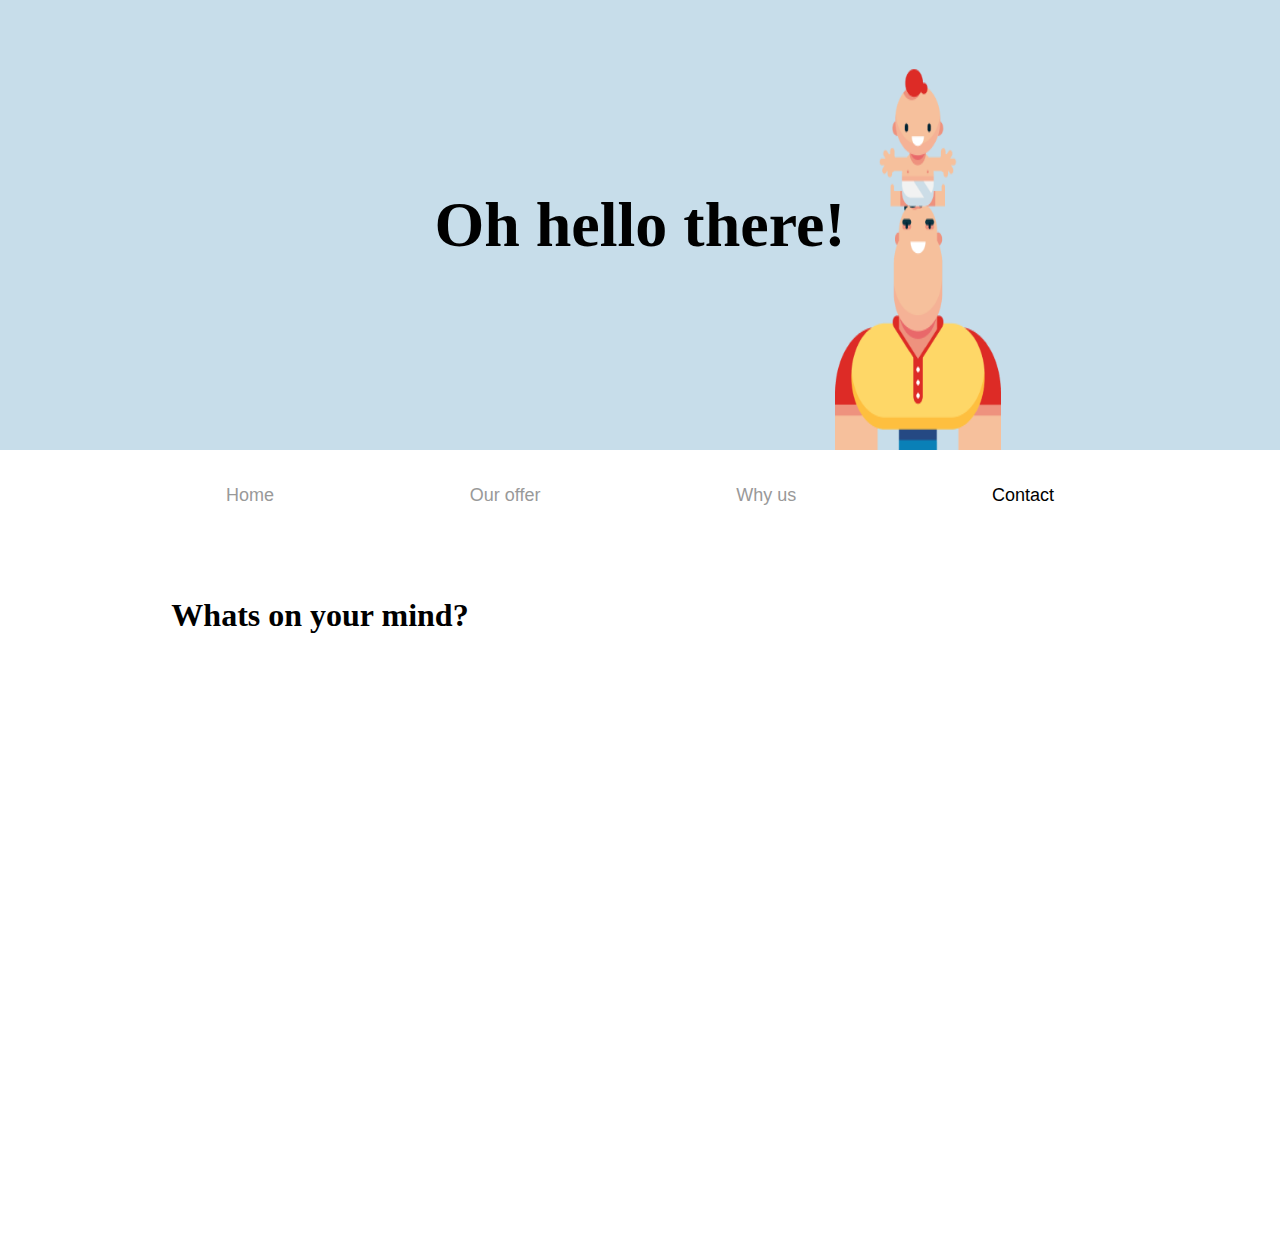
==== contact.html @ 6a0ef60d "Started on the contact page" ====
<!DOCTYPE html>
<html lang="en">
  <head>
    <meta charset="UTF-8" />
    <meta name="viewport" content="width=device-width, initial-scale=1.0" />
    <title>Document</title>
    <link rel="stylesheet" href="css/contact-style.css" />
  </head>
  <body>
    <header>
      <h1>Oh hello there!</h1>
    </header>
    <nav>
      <a href="#">Home</a>
      <a href="#">Our offer</a>
      <a href="#">Why us</a>
      <a class="active" href="contact.html">Contact</a>
    </nav>
    <section class="message-area">
      <article class="message-area-item">
        <h1>Whats on your mind?</h1>
      </article>
      <article class="message-area-item">
        <form action="submit"></form>
      </article>
    </section>
  </body>
</html>
---- css/contact-style.css ----
html body {
  margin: 0;
  padding: 0;
}

body {
  display: grid;
  grid-template-areas:
    "header"
    "nav"
    "form"
    "map"
    "footer";
}

header {
  display: flex;
  justify-content: center;
  align-items: center;
  height: 50vh;

  grid-area: header;

  background-image: url(assets/man-baby.png);
  background-position: 75% 100%;
  background-size: 13% 85%;
  background-repeat: no-repeat;
  background-color: #c7ddea;
}

header > h1 {
  color: black;
  font-family: "Frank Ruhl Libre", serif;
  font-size: 4rem;
}

nav {
  display: flex;
  flex-direction: row;
  grid-area: nav;
  height: 10vh;
  justify-content: space-around;
  align-items: center;
  padding-left: 10%;
  padding-right: 10%;
}

nav a {
  text-decoration: none;
  font-family: "Fira Sans", sans-serif;
  font-size: 18px;
  color: rgb(153, 153, 153);
}

nav > .active {
  color: black;
}

.message-area {
  display: flex;
  flex-direction: row;
  justify-content: center;
  align-items: center;

  grid-area: form;

  height: 80vh;
}

.message-area-item {
  height: 90%;
  width: 50%;
  text-align: center;
  justify-self: center;
  align-self: center;
}
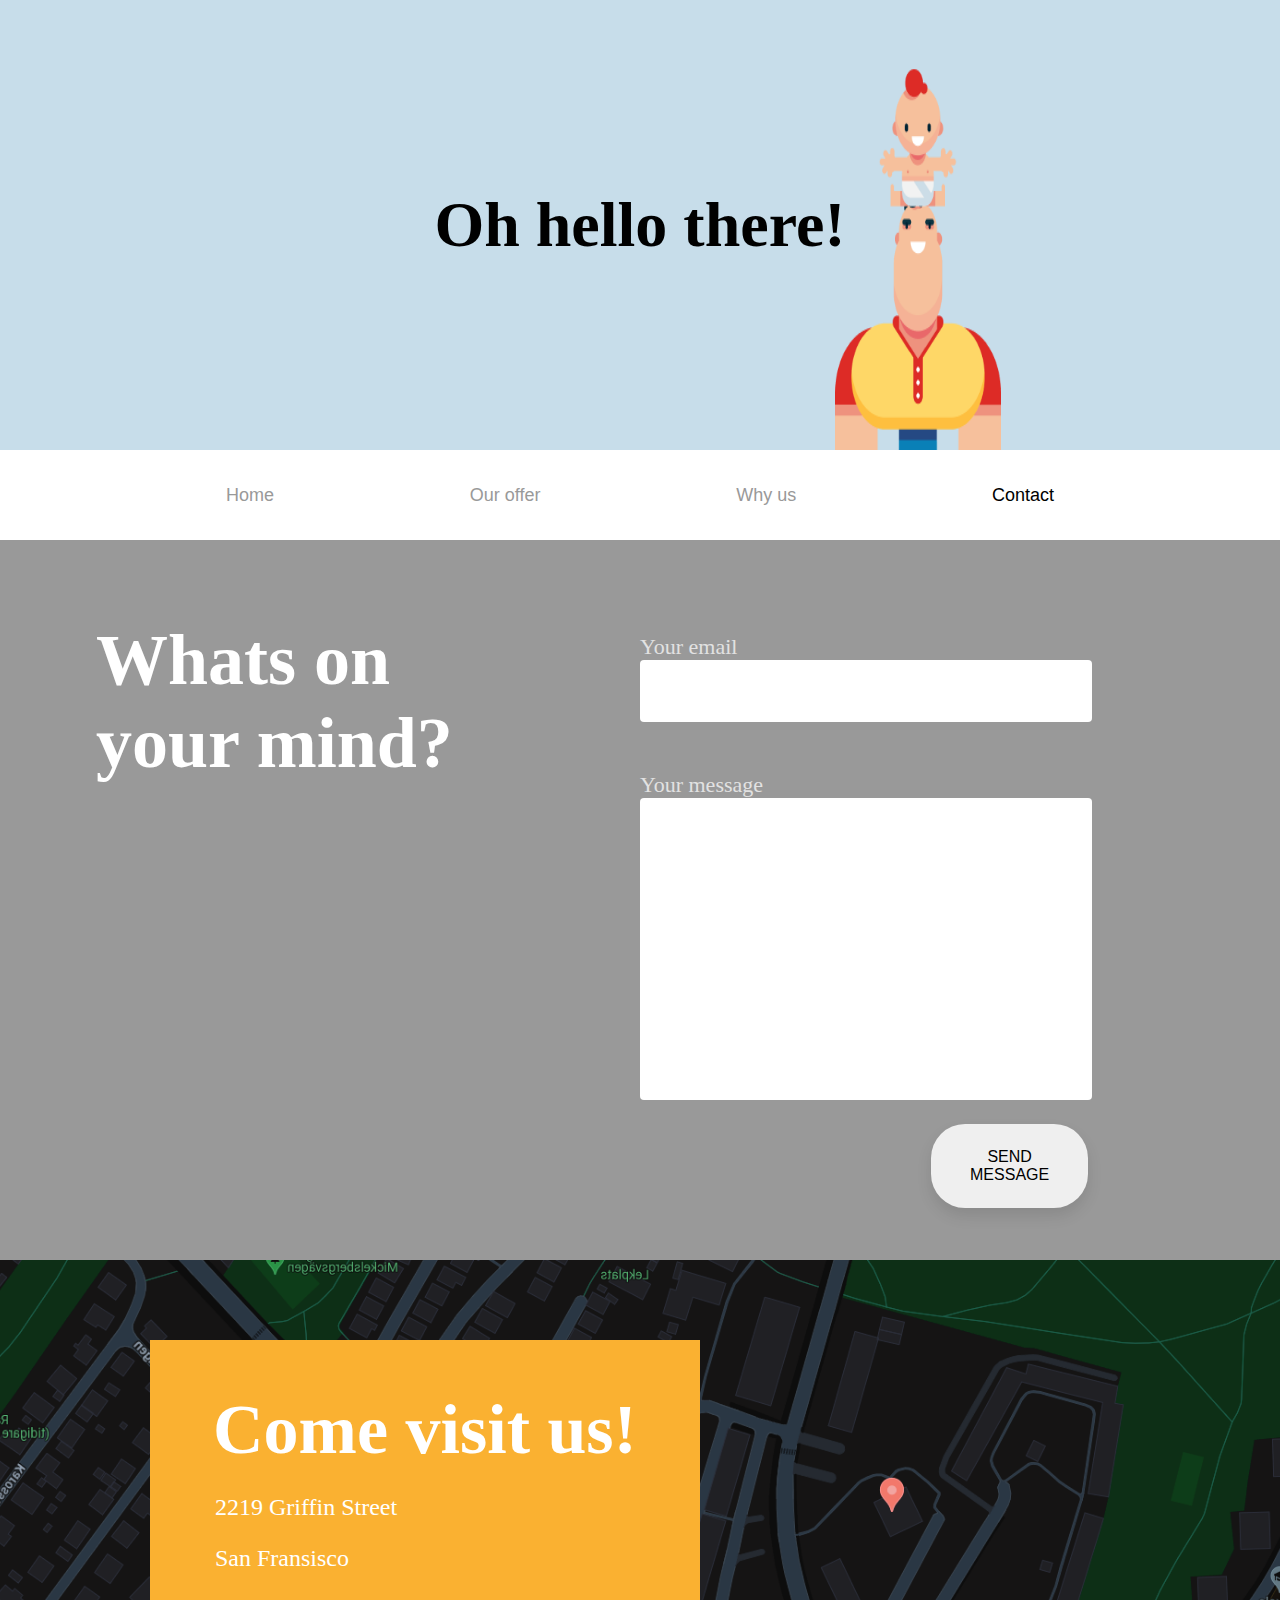
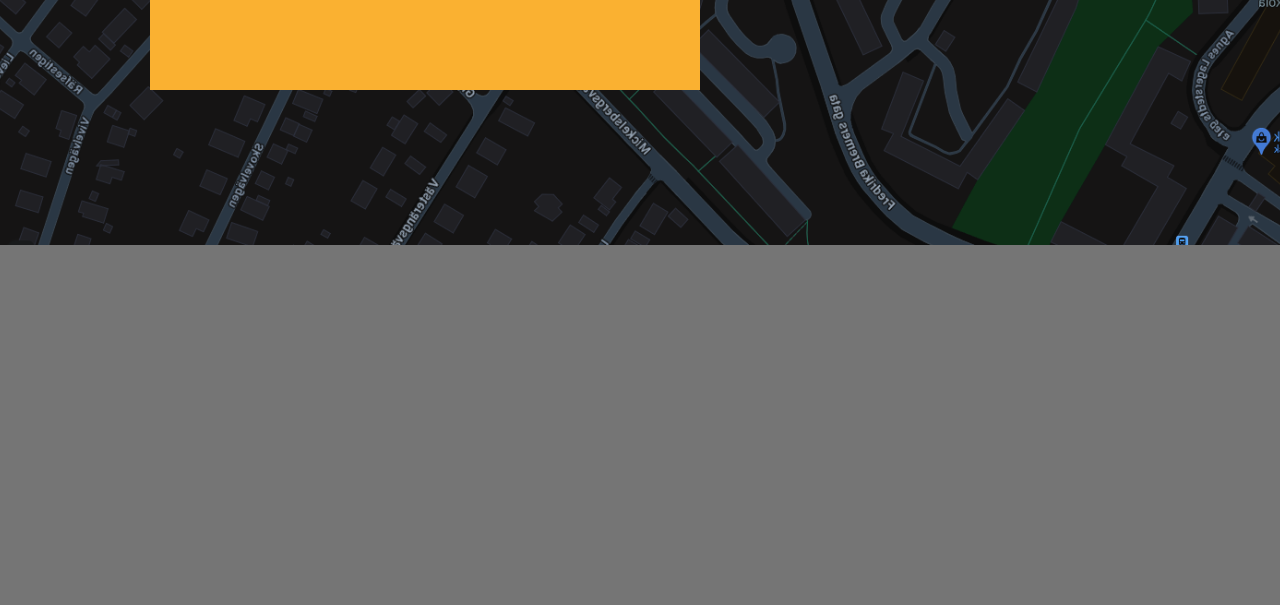
==== commit f97ddfa4: "finished styling to contact page. TODO: Add fonts" ====
--- a/contact.html
+++ b/contact.html
@@ -21,8 +21,22 @@
         <h1>Whats on your mind?</h1>
       </article>
       <article class="message-area-item">
-        <form action="submit"></form>
+        <form action="submit" class="message-form">
+          <label for="email" class="label-email">Your email</label>
+          <input type="text" class="input-email" />
+          <label for="message" class="label-message">Your message</label>
+          <input type="text" class="input-message" />
+          <button>SEND MESSAGE</button>
+        </form>
       </article>
     </section>
+    <div class="visit-us">
+      <div class="address">
+        <h1>Come visit us!</h1>
+        <p>2219 Griffin Street</p>
+        <p>San Fransisco</p>
+      </div>
+    </div>
+    <footer></footer>
   </body>
 </html>
--- a/css/contact-style.css
+++ b/css/contact-style.css
@@ -63,14 +63,100 @@
   align-items: center;
 
   grid-area: form;
-
+  background-color: rgb(153, 153, 153);
   height: 80vh;
 }
 
 .message-area-item {
   height: 90%;
   width: 50%;
-  text-align: center;
+  text-align: left;
   justify-self: center;
   align-self: center;
+  margin-bottom: 150px;
+  margin-top: 75px;
 }
+
+.message-area-item > h1 {
+  font-size: 72px;
+  color: white;
+  margin-left: 15%;
+  margin-right: 15%;
+  margin-top: 80px;
+}
+
+.message-area-item > form {
+  display: flex;
+  flex-direction: column;
+  margin-top: 95px;
+  width: 70%;
+}
+
+.message-area-item > form > label {
+  color: rgb(226, 226, 226);
+  font-size: 22px;
+}
+
+.message-area-item > form > .input-email {
+  width: 100%;
+  height: 60px;
+  font-size: 38px;
+  border-radius: 4px;
+  border: none;
+  margin-bottom: 50px;
+}
+
+.message-area-item > form > .input-message {
+  border-radius: 4px;
+  width: 100%;
+  height: 300px;
+  font-size: 38px;
+  border: none;
+}
+
+.message-area-item > form > button {
+  padding: 1.5rem;
+  width: 35%;
+  border-radius: 34px;
+  margin-top: 1.5rem;
+  border: none;
+  box-shadow: 0px 8px 15px rgba(0, 0, 0, 0.1);
+  align-self: flex-end;
+  font-size: 1rem;
+}
+
+.visit-us {
+  height: 65vh;
+  background-image: url(assets/map-background.png);
+  background-repeat: no-repeat;
+  background-position: bottom;
+  background-size: cover;
+}
+
+.visit-us > .address {
+  margin-top: 80px;
+  margin-left: 150px;
+  width: 550px;
+  height: 300px;
+  background-color: #fab131;
+  padding-top: 50px;
+}
+
+.visit-us > .address > h1 {
+  color: white;
+  font-size: 70px;
+  text-align: center;
+  margin-bottom: 16px;
+  margin-top: 0px;
+}
+
+.visit-us > .address > p {
+  color: white;
+  font-size: 24px;
+  padding-left: 65px;
+}
+
+footer {
+  height: 40vh;
+  background-color: #757575;
+}
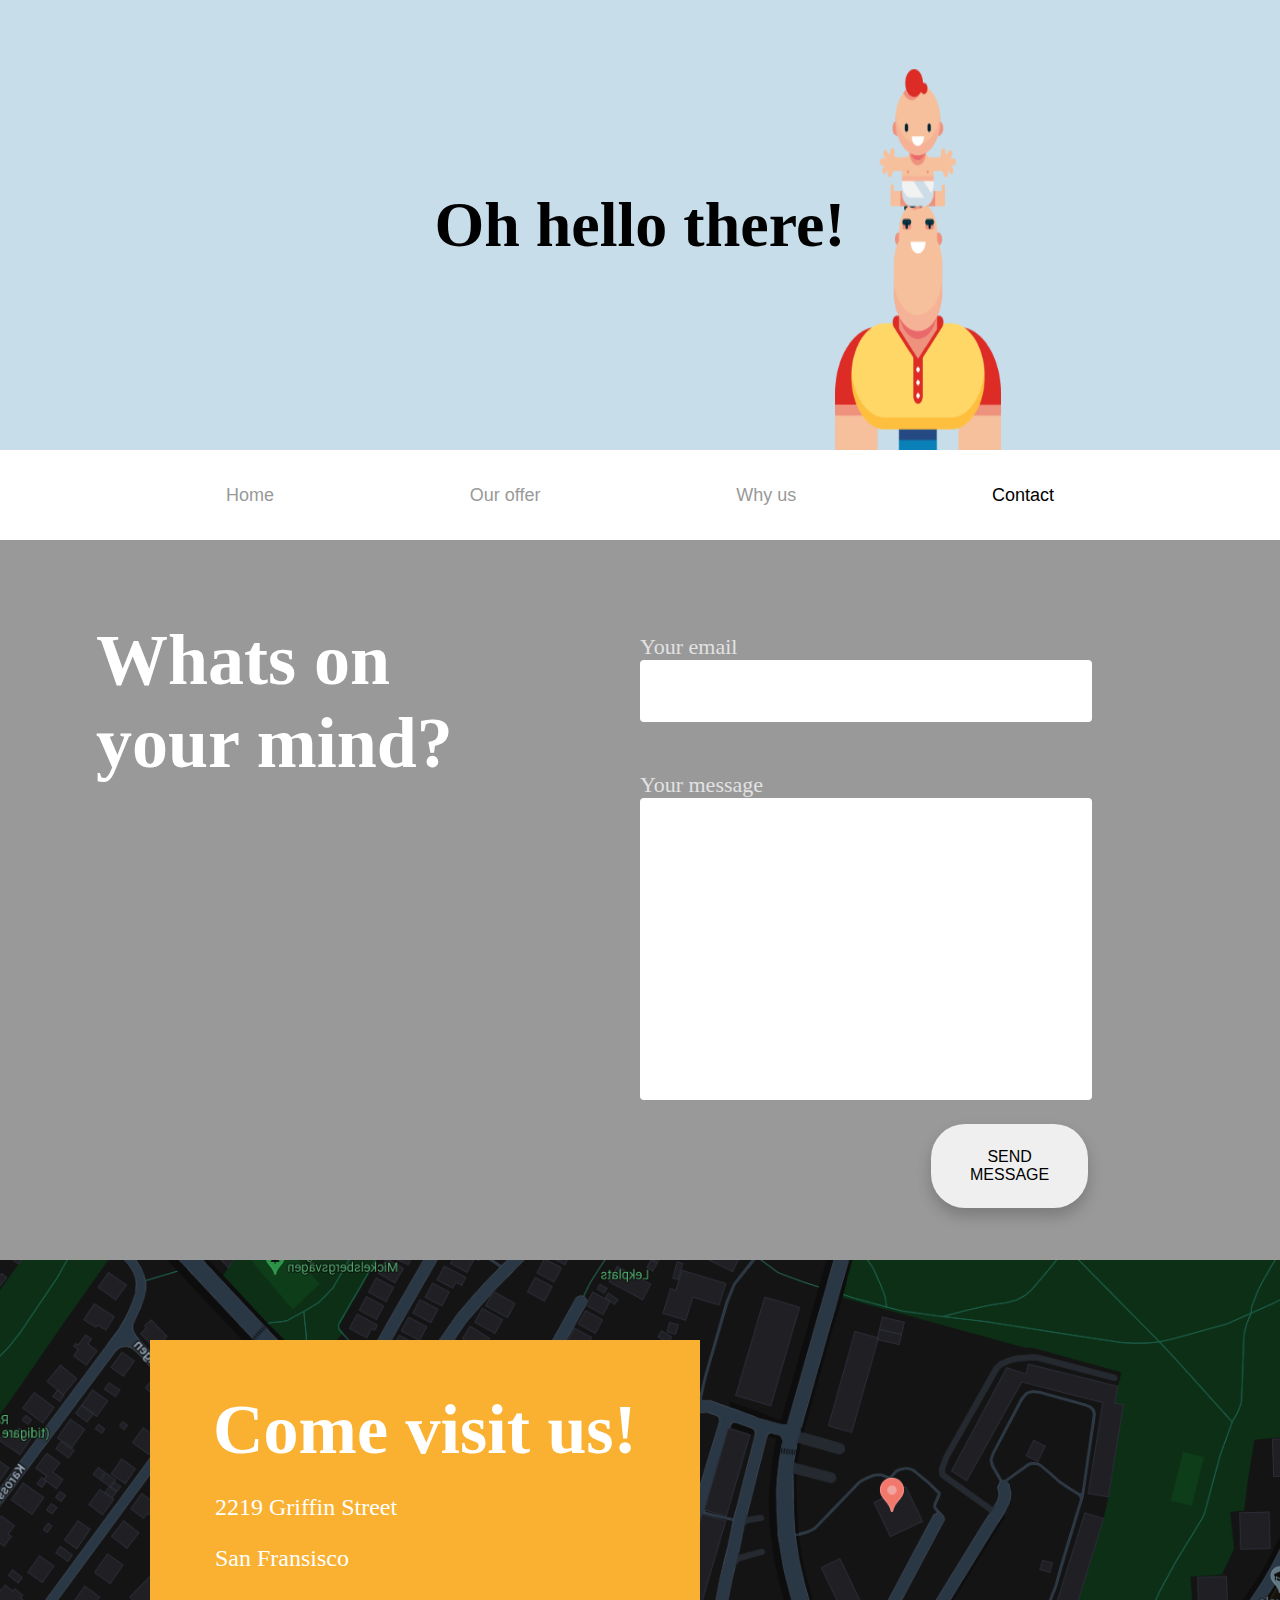
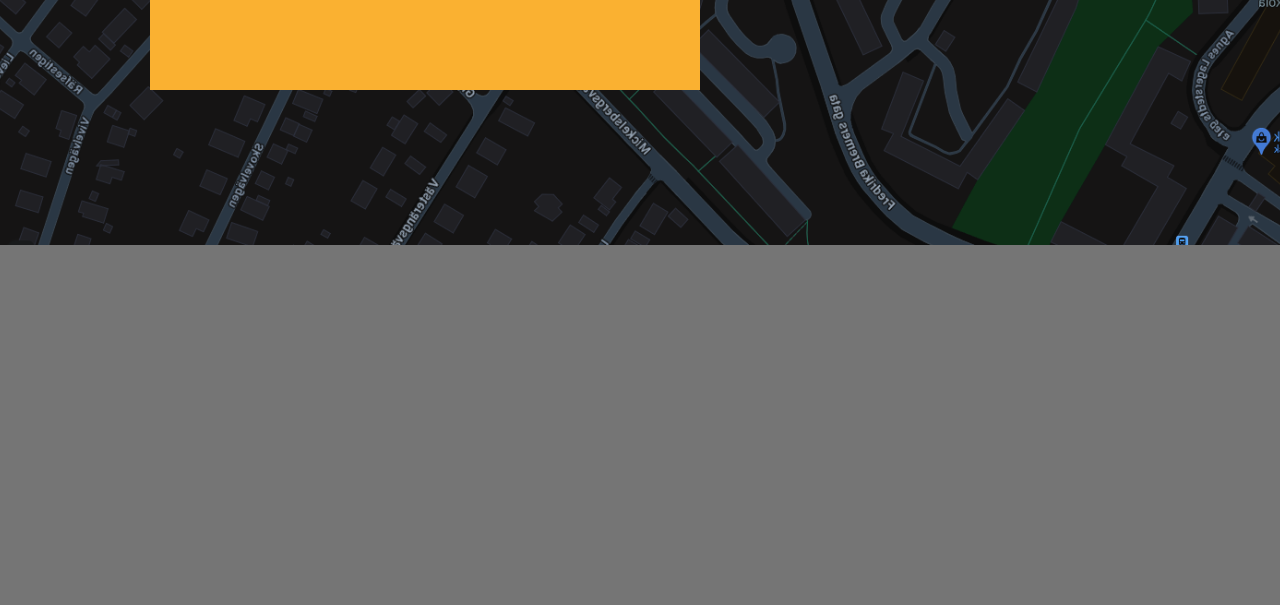
==== commit 0e13b007: "Added tablet support for contact page, started working on phone support" ====
--- a/contact.html
+++ b/contact.html
@@ -17,10 +17,10 @@
       <a class="active" href="contact.html">Contact</a>
     </nav>
     <section class="message-area">
-      <article class="message-area-item">
+      <article class="message-area-item title">
         <h1>Whats on your mind?</h1>
       </article>
-      <article class="message-area-item">
+      <article class="message-area-item inputs">
         <form action="submit" class="message-form">
           <label for="email" class="label-email">Your email</label>
           <input type="text" class="input-email" />
--- a/css/contact-style.css
+++ b/css/contact-style.css
@@ -120,7 +120,7 @@
   border-radius: 34px;
   margin-top: 1.5rem;
   border: none;
-  box-shadow: 0px 8px 15px rgba(0, 0, 0, 0.1);
+  box-shadow: 0px 8px 15px rgba(0, 0, 0, 0.199);
   align-self: flex-end;
   font-size: 1rem;
 }
@@ -160,3 +160,101 @@
   height: 40vh;
   background-color: #757575;
 }
+
+@media only screen and (max-width: 768px) {
+  header {
+    background-position: 90% 100%;
+    background-size: 25% 70%;
+  }
+
+  header > h1 {
+    font-size: 3rem;
+    text-align: left;
+  }
+
+  nav {
+    padding: 0;
+  }
+
+  .message-area {
+    flex-direction: column;
+    height: auto;
+    padding-bottom: 150px;
+  }
+
+  .message-area > .title {
+    width: 100%;
+    margin: 0px;
+    margin-top: 20px;
+  }
+
+  .message-area > .inputs {
+    margin-top: 20px;
+  }
+
+  .message-area > .message-area-item {
+    width: 100%;
+    height: auto;
+  }
+
+  .message-area > .message-area-item > h1 {
+    margin-top: 20px;
+    text-align: center;
+    font-size: 54px;
+  }
+
+  .message-area > .message-area-item > form {
+    width: 90%;
+    margin: auto;
+  }
+
+  .message-area > .message-area-item > form > .input-email {
+    align-self: center;
+  }
+
+  .message-area > .message-area-item > form > button {
+    margin-top: 40px;
+  }
+
+  .visit-us {
+    height: 70vh;
+    display: flex;
+    justify-content: center;
+    background-position: bottom;
+  }
+
+  .visit-us > .address {
+    margin: 0;
+    position: relative;
+    top: -150px;
+    height: 250px;
+  }
+
+  .visit-us > .address > h1 {
+    font-size: 54px;
+  }
+
+  .visit-us > .address > p {
+    font-size: 22px;
+    padding-left: 110px;
+  }
+
+  footer {
+    display: none;
+  }
+}
+
+@media only screen and (max-width: 440px) {
+  header {
+    background-position: 85% 100%;
+    background-size: 50%;
+    height: 50vh;
+    align-items: center;
+    justify-content: flex-start;
+  }
+
+  header > h1 {
+    width: 50%;
+    font-size: 66px;
+  }
+}
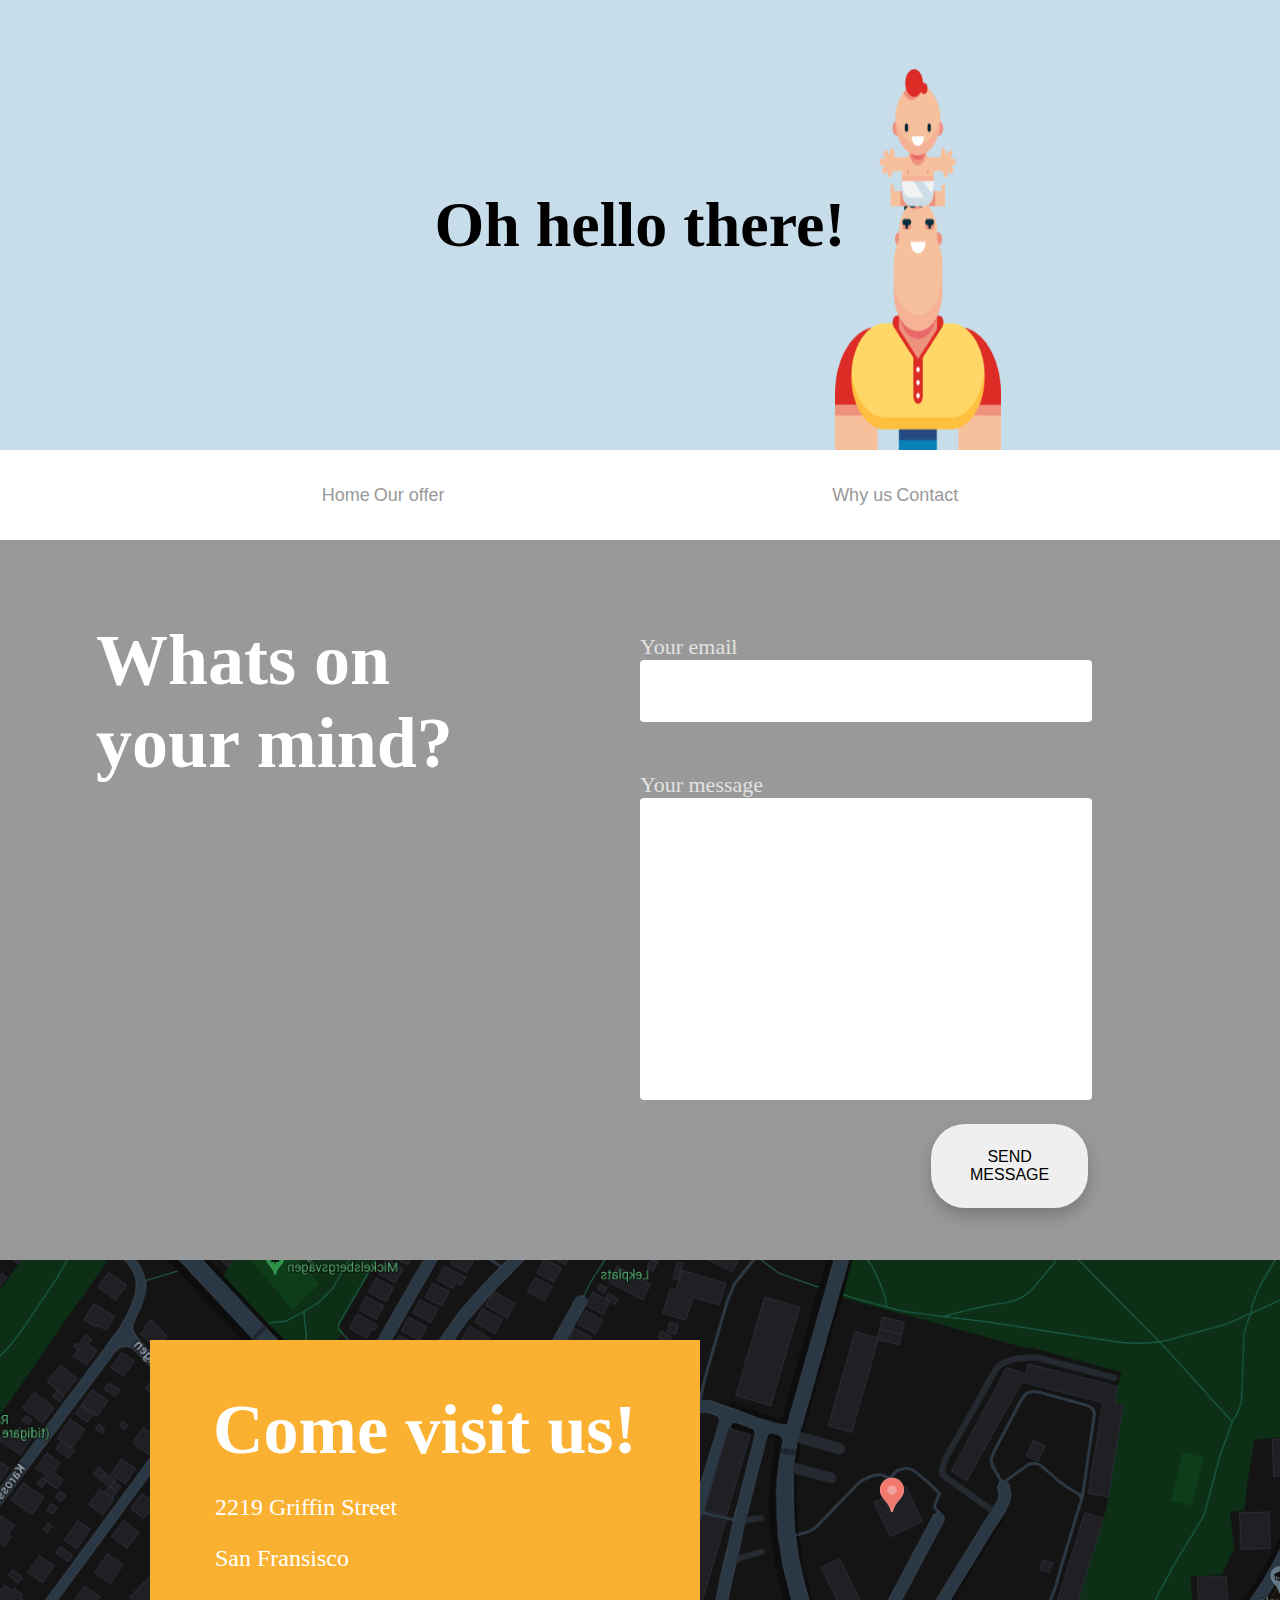
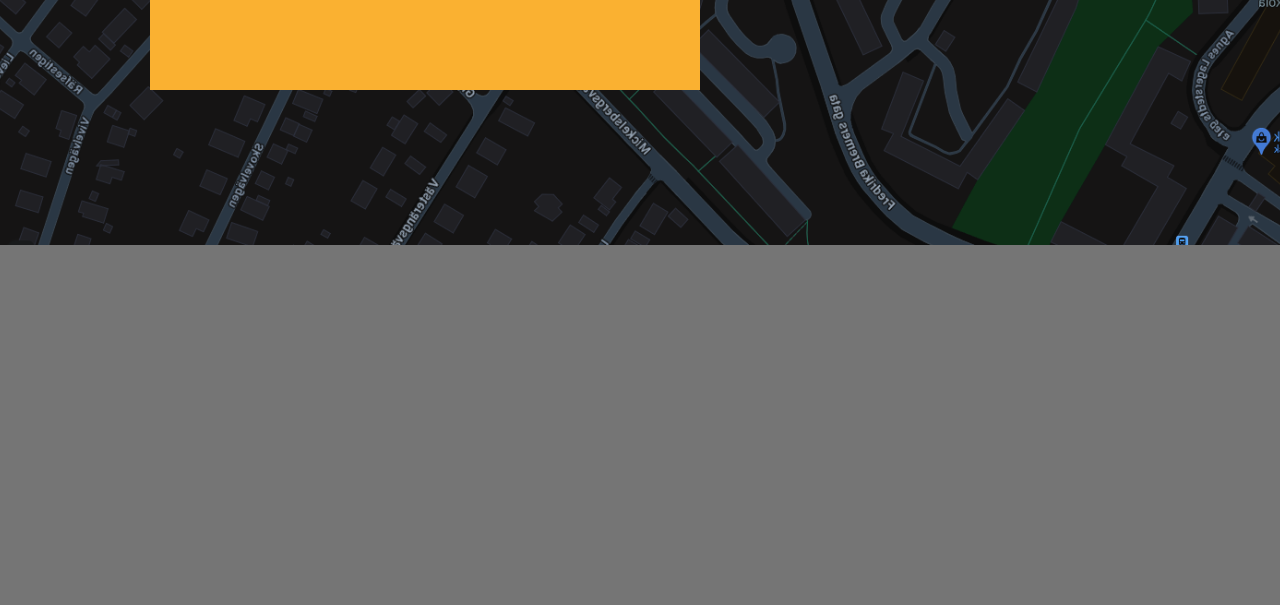
==== commit 664d190b: "Started working on the navbar, will probably have to remake it slightly for the mobile version to lo" ====
--- a/contact.html
+++ b/contact.html
@@ -11,10 +11,11 @@
       <h1>Oh hello there!</h1>
     </header>
     <nav>
-      <a href="#">Home</a>
-      <a href="#">Our offer</a>
-      <a href="#">Why us</a>
-      <a class="active" href="contact.html">Contact</a>
+      <span class="top"><a href="#">Home</a> <a href="#">Our offer</a></span>
+      <span class="bottom"
+        ><a href="#">Why us</a>
+        <a class="active" href="contact.html">Contact</a></span
+      >
     </nav>
     <section class="message-area">
       <article class="message-area-item title">
--- a/css/contact-style.css
+++ b/css/contact-style.css
@@ -257,4 +257,33 @@
     width: 50%;
     font-size: 66px;
   }
-}
+
+  nav {
+    flex-wrap: wrap;
+    flex-direction: column;
+    padding: 0;
+    justify-content: space-around;
+  }
+
+  nav > .top {
+    display: flex;
+    justify-content: space-around;
+    width: 100%;
+    height: 50%;
+  }
+
+  nav > .bottom {
+    display: flex;
+    justify-content: space-around;
+    width: 100%;
+    height: 50%;
+  }
+
+  nav > .top > a {
+    font-size: 32px;
+  }
+
+  nav > .bottom > a {
+    font-size: 32px;
+  }
+}
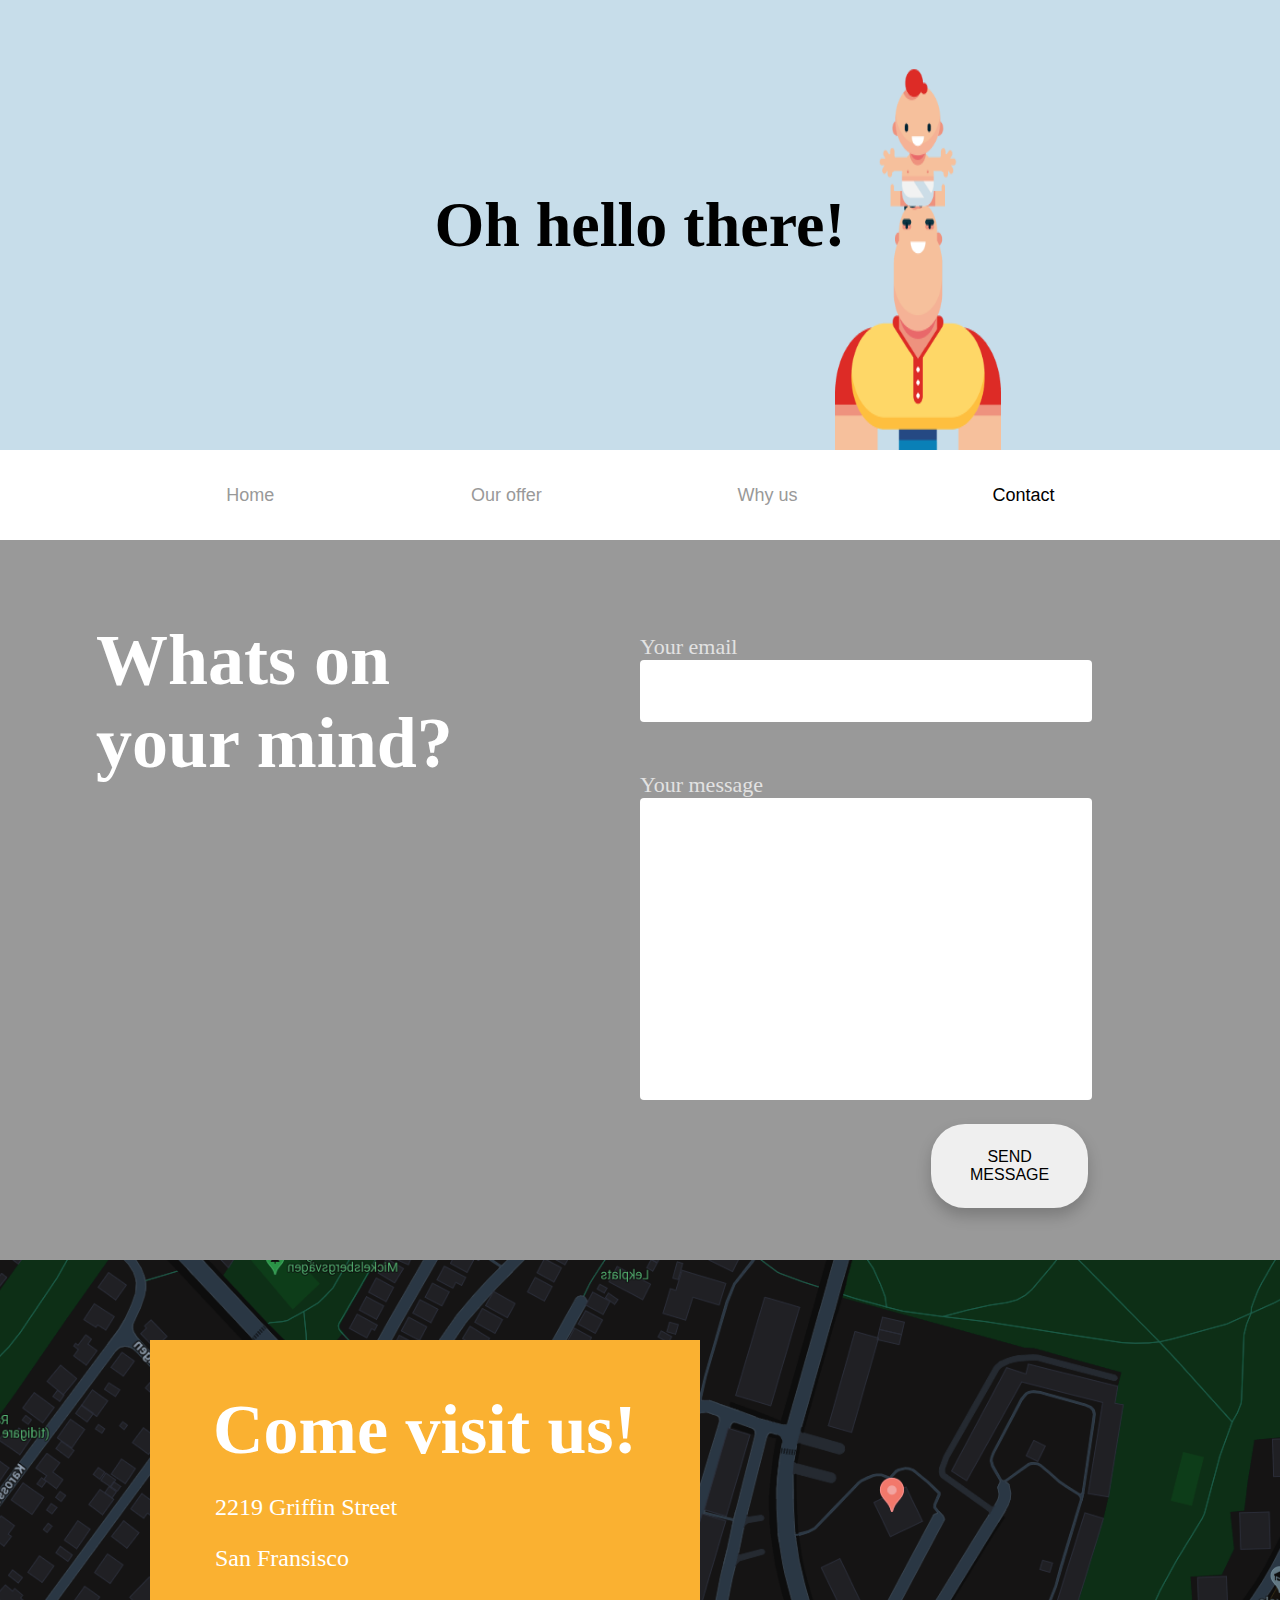
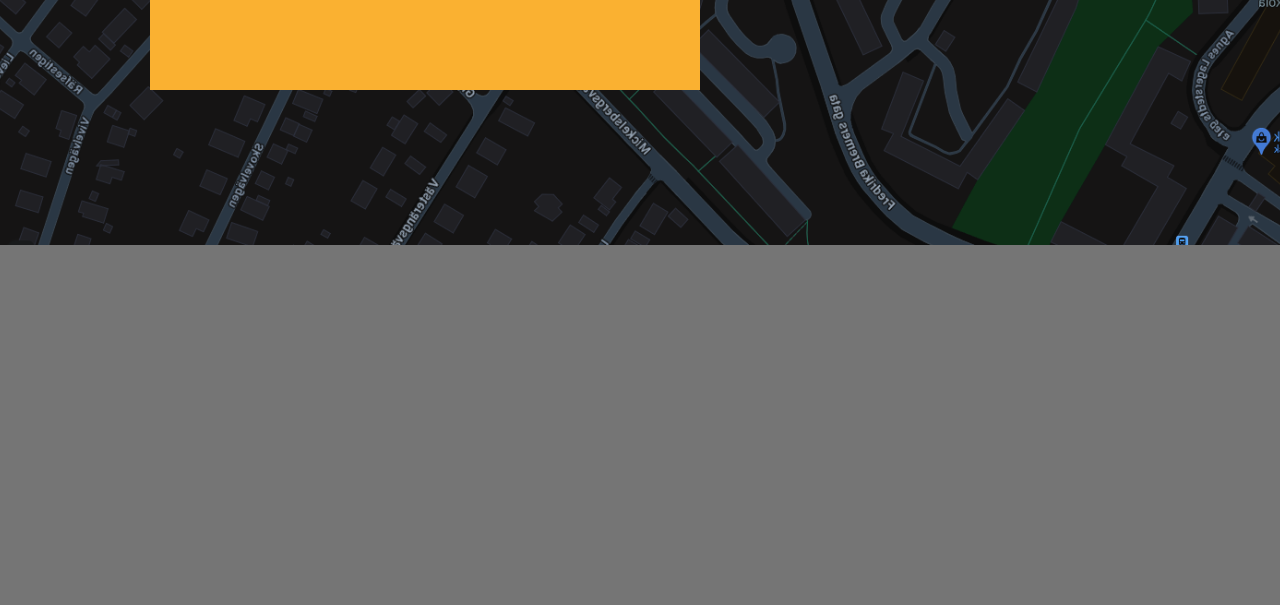
==== commit c8f1bacc: "Remade the navbar structure a few times, had trouble thinking of the best practise in order to make " ====
--- a/contact.html
+++ b/contact.html
@@ -11,11 +11,22 @@
       <h1>Oh hello there!</h1>
     </header>
     <nav>
-      <span class="top"><a href="#">Home</a> <a href="#">Our offer</a></span>
-      <span class="bottom"
-        ><a href="#">Why us</a>
-        <a class="active" href="contact.html">Contact</a></span
-      >
+      <span class="top">
+        <div class="nav-box">
+          <a href="index.html">Home</a>
+        </div>
+        <div class="nav-box">
+          <a href="#">Our offer</a>
+        </div>
+      </span>
+      <span class="bottom">
+        <div class="nav-box">
+          <a href="#">Why us</a>
+        </div>
+        <div class="nav-box active">
+          <a href="#">Contact</a>
+        </div>
+      </span>
     </nav>
     <section class="message-area">
       <article class="message-area-item title">
--- a/css/contact-style.css
+++ b/css/contact-style.css
@@ -52,7 +52,19 @@
   color: rgb(153, 153, 153);
 }
 
-nav > .active {
+nav > .top {
+  display: flex;
+  justify-content: space-around;
+  width: 50%;
+}
+
+nav > .bottom {
+  display: flex;
+  justify-content: space-around;
+  width: 50%;
+}
+
+nav > .bottom > .active > a {
   color: black;
 }
 
@@ -254,8 +266,9 @@
   }
 
   header > h1 {
-    width: 50%;
+    width: 60%;
     font-size: 66px;
+    margin-left: 15px;
   }
 
   nav {
@@ -263,6 +276,7 @@
     flex-direction: column;
     padding: 0;
     justify-content: space-around;
+    height: 20vh;
   }
 
   nav > .top {
@@ -279,11 +293,48 @@
     height: 50%;
   }
 
-  nav > .top > a {
-    font-size: 32px;
-  }
-
-  nav > .bottom > a {
-    font-size: 32px;
-  }
-}
+  nav > .top > .nav-box {
+    display: flex;
+    justify-content: center;
+    align-items: center;
+    width: 50%;
+    height: 100%;
+  }
+
+  nav > .bottom > .nav-box {
+    display: flex;
+    justify-content: center;
+    align-items: center;
+    width: 50%;
+    height: 100%;
+  }
+
+  nav > .bottom > .active {
+    background-color: #b3b3b3;
+  }
+
+  nav > .bottom > .active > a {
+    color: black;
+  }
+
+  .message-area-item > form > button {
+    width: 45%;
+  }
+
+  .visit-us {
+    background-size: fill;
+    background-position: 70% 100%;
+    height: 45vh;
+  }
+
+  .visit-us > .address {
+    width: 360px;
+    padding-top: 20px;
+  }
+
+  .visit-us > .address > p {
+    padding-left: 20px;
+    margin-top: 10px;
+    margin-bottom: 0px;
+  }
+}
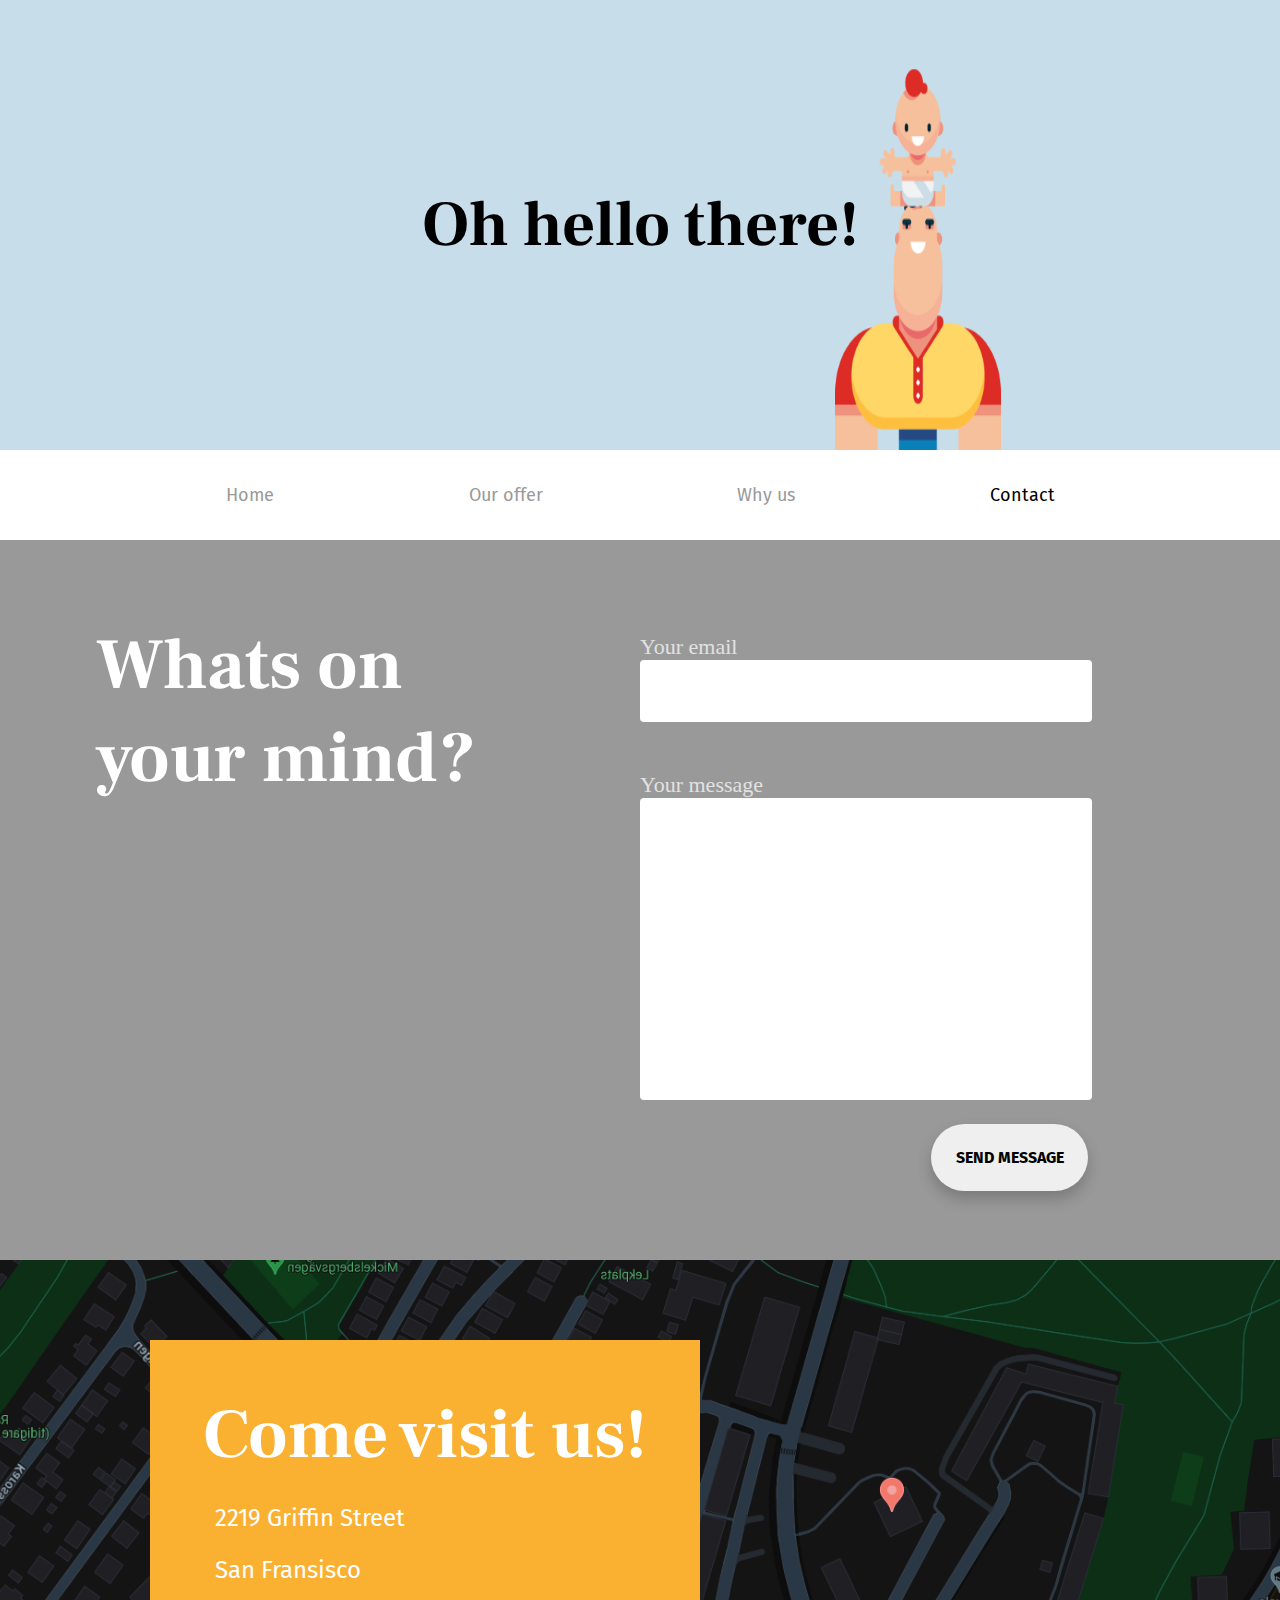
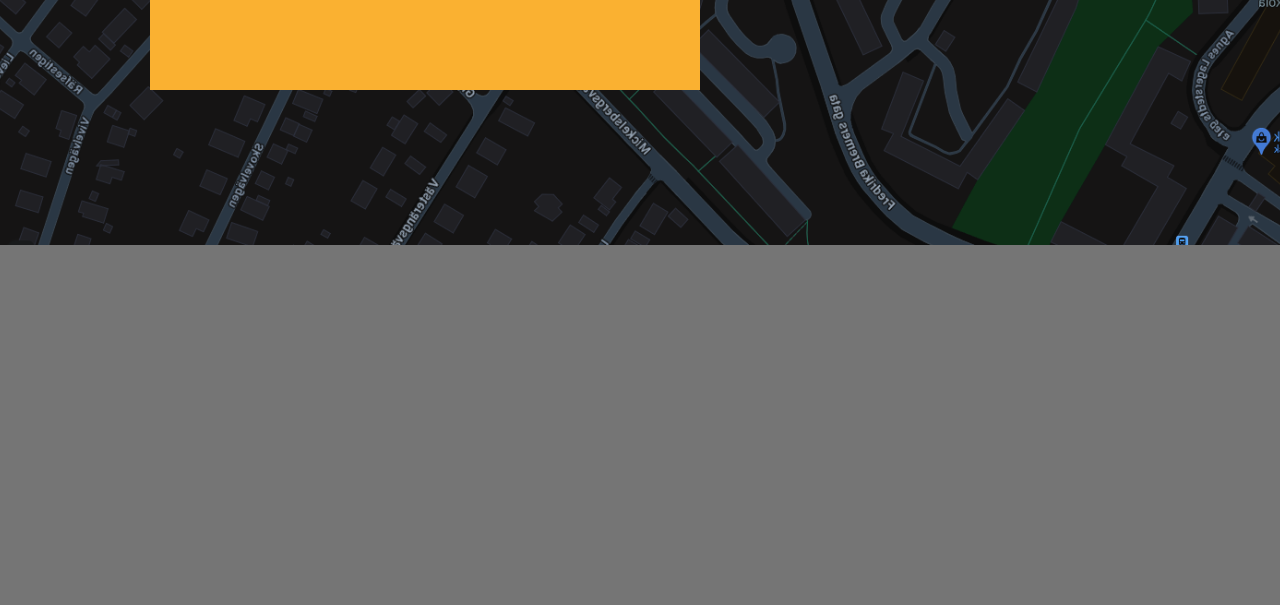
==== commit 38325cf1: "Improved small styling errors, such as button paddings and width, added fonts to all types of text o" ====
--- a/contact.html
+++ b/contact.html
@@ -5,6 +5,12 @@
     <meta name="viewport" content="width=device-width, initial-scale=1.0" />
     <title>Document</title>
     <link rel="stylesheet" href="css/contact-style.css" />
+    <link rel="preconnect" href="https://fonts.googleapis.com" />
+    <link rel="preconnect" href="https://fonts.gstatic.com" crossorigin />
+    <link
+      href="https://fonts.googleapis.com/css2?family=Fira+Sans&family=Frank+Ruhl+Libre&display=swap"
+      rel="stylesheet"
+    />
   </head>
   <body>
     <header>
@@ -38,7 +44,7 @@
           <input type="text" class="input-email" />
           <label for="message" class="label-message">Your message</label>
           <input type="text" class="input-message" />
-          <button>SEND MESSAGE</button>
+          <button><b>SEND MESSAGE</b></button>
         </form>
       </article>
     </section>
--- a/css/contact-style.css
+++ b/css/contact-style.css
@@ -1,6 +1,24 @@
 html body {
   margin: 0;
   padding: 0;
+}
+
+h1 {
+  font-family: "Frank Ruhl Libre", serif;
+  font-size: 40px;
+}
+
+p {
+  font-family: "Fira Sans", sans-serif;
+  font-size: 18px;
+}
+
+a {
+  font-family: "Fira Sans", sans-serif;
+}
+
+button {
+  font-family: "Fira Sans", sans-serif;
 }
 
 body {
